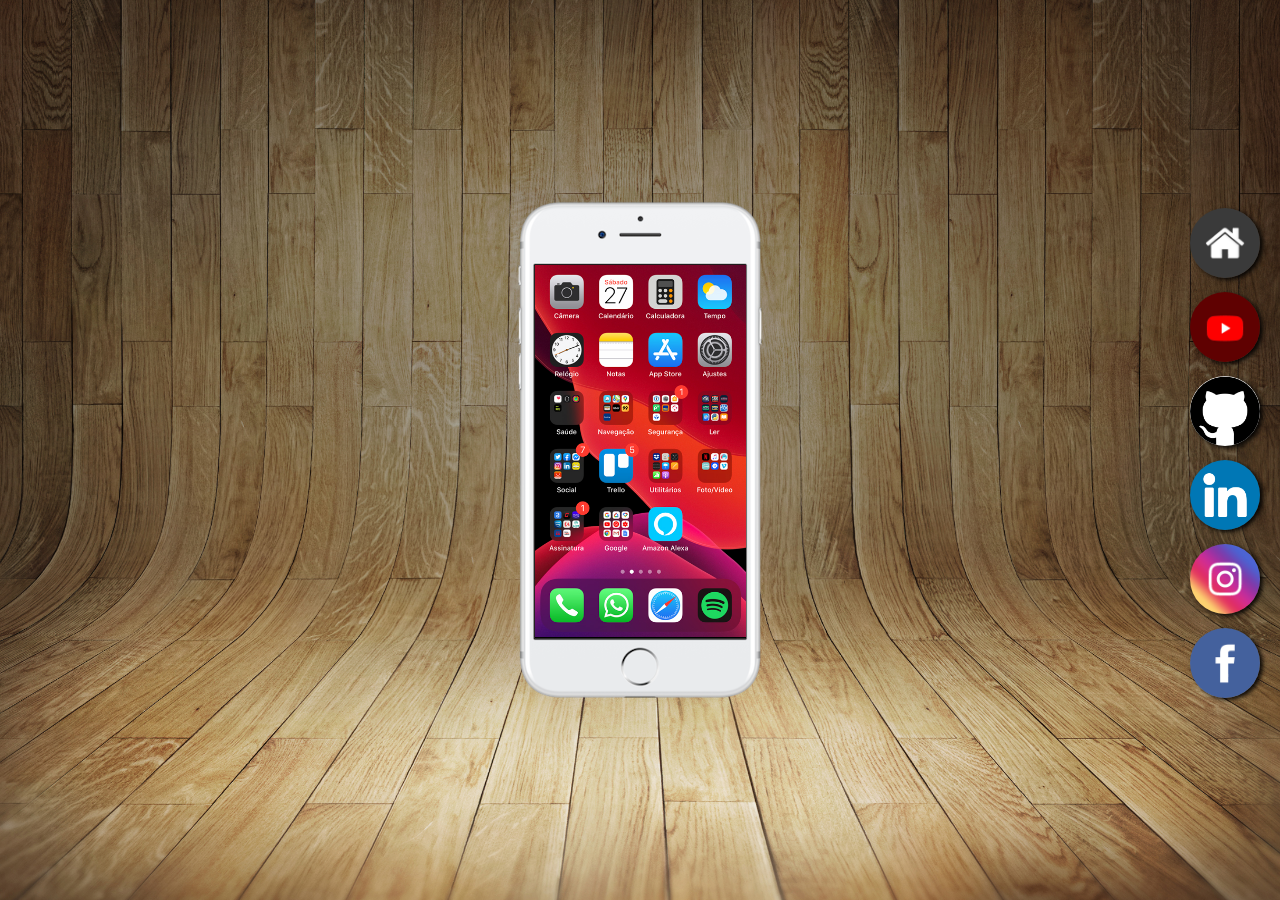
==== index.html @ 9b058903 "fazendo o upload do projeto em andamento" ====
<!DOCTYPE html>
<html lang="pt-br">

<head>
    <meta charset="UTF-8">
    <meta name="viewport" content="width=device-width, initial-scale=1.0">
    <title>Minhas redes sociais</title>

    <link rel="stylesheet" href="css/style.css">
</head>

<body>

    <main>
        <nav>
            <a href="tela-home.html" target="tela"><img src="img/logo-home.jpg" alt="Logo de uma casinha, representando a página principal do site"></a>

            <a href=""><img src="img/logo-youtube.jpg" alt="Link do youtube"></a>

            <a href=""><img id="git" src="img/github.png" alt=""></a>

            <a href=""><img src="img/linkedin.png" alt=""></a>

            <a href=""><img src="img/logo-instagram.jpg" alt=""></a>

            <a href=""><img src="img/logo-facebook.jpg" alt=""></a>
        </nav>

        <section>
           <!-- aqui virá o background-image -->

           <!-- e também o iframe -->
           <iframe scrolling="no" name="tela" src="tela-home.html" frameborder="0">Seu navegador não é compatível com um iframe</iframe>
        </section>
    </main>
</body>

</html>
---- css/style.css ----
* {
    margin: 0px;
    padding: 0px;
    box-sizing: border-box;
}

body {
    /* importantíssimo definir que a altura de nav é 100% da altura da viewport */
    height: 100vh;
    background-image: url('../img/fundo-madeira.jpg');
    background-size: cover;
    background-position: center center;
}

nav {
    /* importantíssimo definir que a altura de nav é 100% da altura da viewport */
    height: 100vh;
    display: flex;
    flex-direction: column;
    align-items: end;
    justify-content: center;
}

nav img {
    width: 70px;
    border-radius: 50%;
    margin: 10px 20px 0px 0px;
    box-shadow: 3px 2px 4px 0px rgba(0, 0, 0, 0.89);
}

nav img:hover {
    border: 2px solid white;
    transform: translate(0px, -10px);
    transition: 300ms;
}

img#git {
    background-color: white;
}

main {
    position: relative;
}

main>section {
    position: absolute;
    background-image: url('../img/frame-iphone-redimensionado.png');
    /* background-color: antiquewhite; */

    /* para este caso, a melhor opção foi  o background-contain, pois ele redimensionou a imagem de forma satisfatória e apresentou ela inteira*/
    background-size: contain;
    background-position: center center;
    /* exatamente a largura e altura da minha img */
    width: 248px;
    height: 500px;
    top: 50%;
    left: 50%;
    /* para centralizar a imagem perfeitamente, colocando o seu eixo central no meio*/
    transform: translate(-50%, -50%);
}

iframe{
    position: relative;
    top: 65px;
    left: 19px;
    width: 211px;
    height: 373px;
}
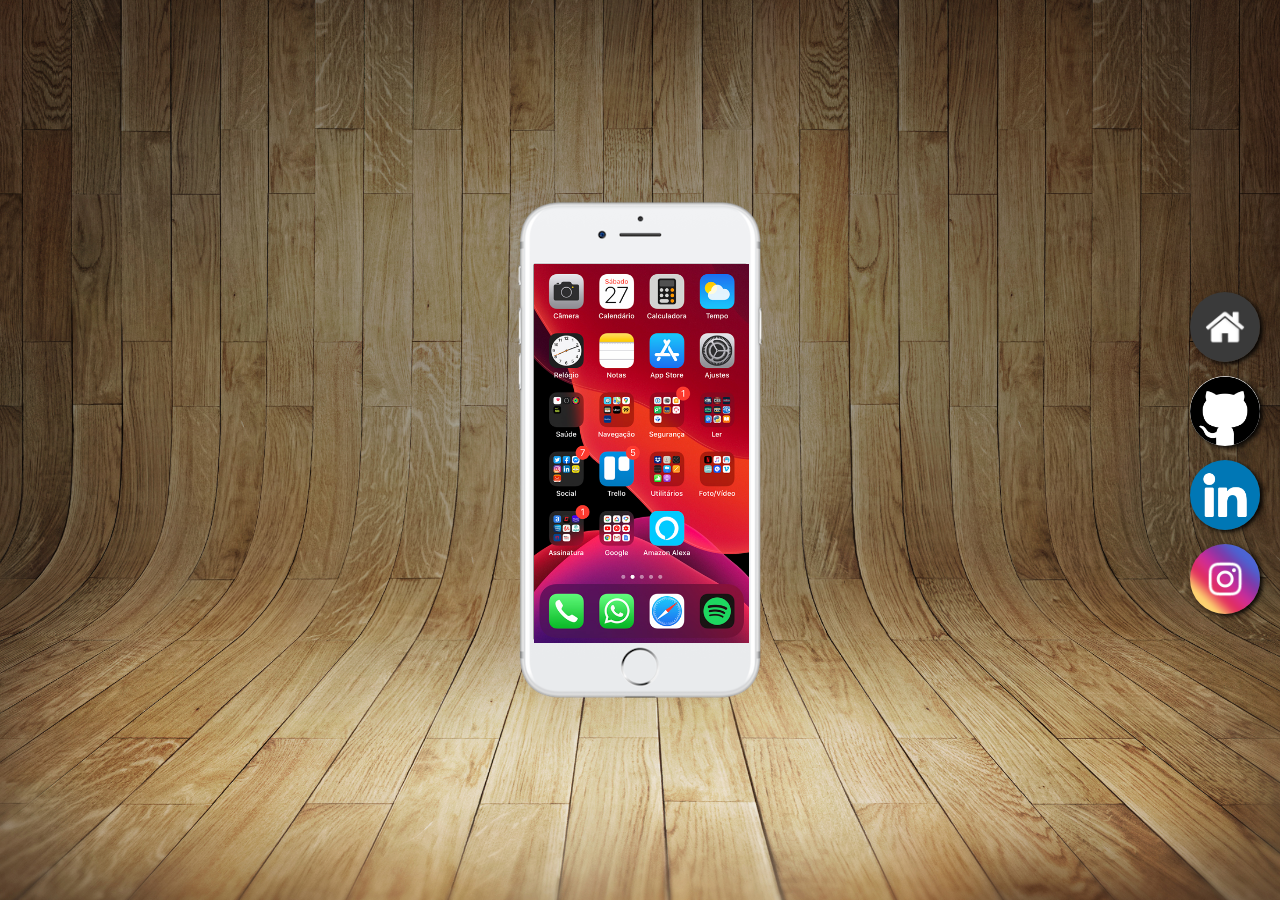
==== commit 0948d3bf: "projeto em fase final de conclusão" ====
--- a/index.html
+++ b/index.html
@@ -7,6 +7,7 @@
     <title>Minhas redes sociais</title>
 
     <link rel="stylesheet" href="css/style.css">
+    <link rel="shortcut icon" href="img/inovacao.png" type="image/x-icon">
 </head>
 
 <body>
@@ -15,22 +16,18 @@
         <nav>
             <a href="tela-home.html" target="tela"><img src="img/logo-home.jpg" alt="Logo de uma casinha, representando a página principal do site"></a>
 
-            <a href=""><img src="img/logo-youtube.jpg" alt="Link do youtube"></a>
+            <a target="tela" href="github.html"><img id="git" src="img/github.png" alt=""></a>
 
-            <a href=""><img id="git" src="img/github.png" alt=""></a>
+            <a target="tela" href="linkedin.html"><img src="img/linkedin.png" alt=""></a>
 
-            <a href=""><img src="img/linkedin.png" alt=""></a>
-
-            <a href=""><img src="img/logo-instagram.jpg" alt=""></a>
-
-            <a href=""><img src="img/logo-facebook.jpg" alt=""></a>
+            <a target="tela" href="instagram.html"><img src="img/logo-instagram.jpg" alt=""></a>
         </nav>
 
         <section>
            <!-- aqui virá o background-image -->
 
            <!-- e também o iframe -->
-           <iframe scrolling="no" name="tela" src="tela-home.html" frameborder="0">Seu navegador não é compatível com um iframe</iframe>
+           <iframe name="tela" src="tela-home.html" frameborder="0">Seu navegador não é compatível com um iframe</iframe>
         </section>
     </main>
 </body>
--- a/css/style.css
+++ b/css/style.css
@@ -61,8 +61,9 @@
 
 iframe{
     position: relative;
-    top: 65px;
-    left: 19px;
-    width: 211px;
-    height: 373px;
-}+    top: 64px;
+    left: 18px;
+    width: 215px;
+    height: 379px;
+}
+
